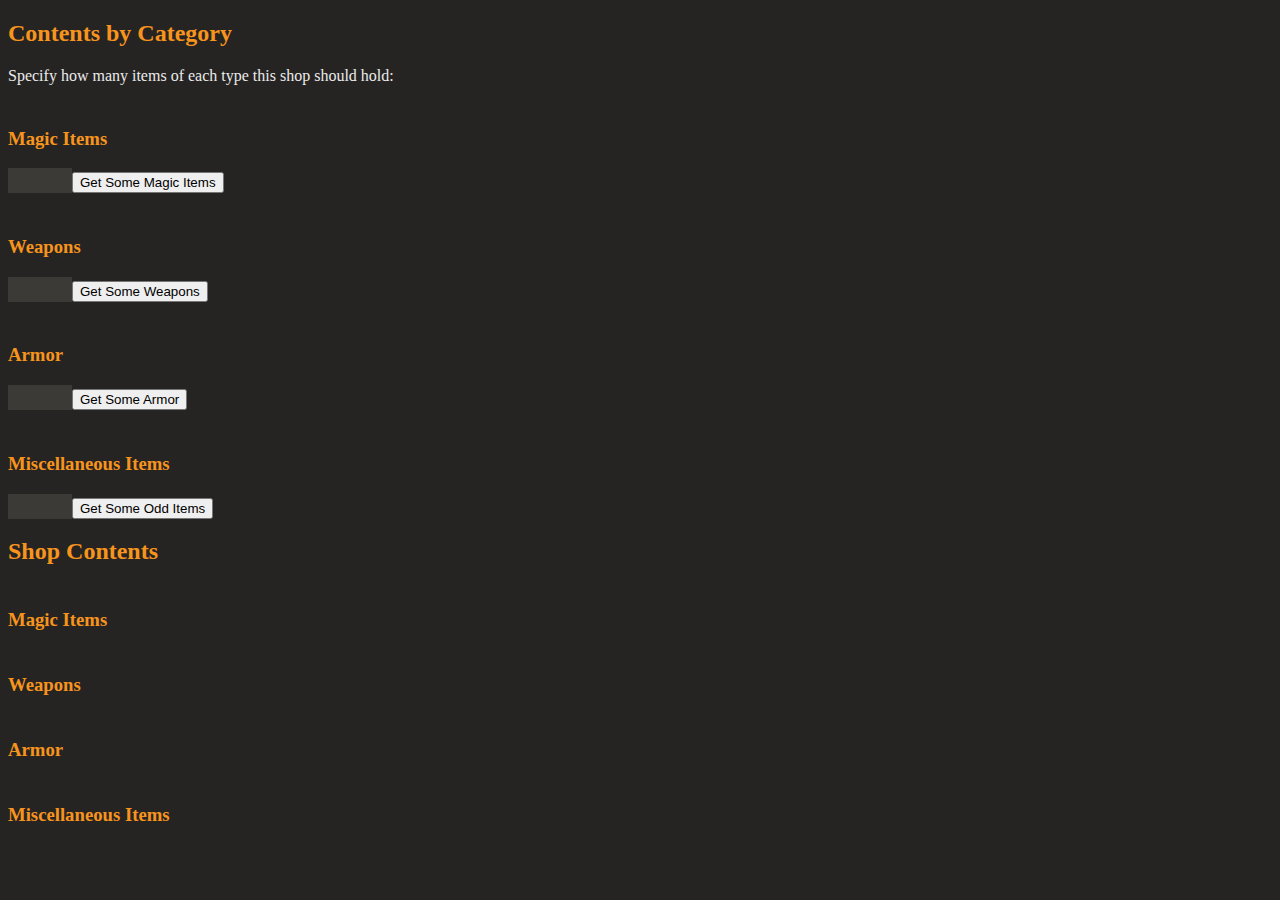
==== index.html @ 0c411449 "clear boxes functions" ====
<!DOCTYPE html>
<html lang="en">
  <head>
    <title>Shop Generator</title>
    <meta charset="UTF-8" />
    <meta name="viewport" content="width=device-width, initial-scale=1" />
    <link rel="stylesheet" href="styles.css" />
  </head>
  <body>
    <div class="container">

      <div class="container-cards">
          <div class="section category">
              <div class="byCategory">
                  <h2>Contents by Category</h2>
                  <div>
                      <p>Specify how many items of each type this shop should hold:</p>
                      <h3>Magic Items</h3>
                      <input type="number" class="numberInput" id="mItems" name="mItems" min="2" max="5"><button class="btn submitMagic">Get Some Magic Items</button>
  
                      <h3>Weapons</h3>
                      <input type="number" class="numberInput" id="weaponInput" name="weaponInput" min="2" max="5"><button class="btn submitWeapons">Get Some Weapons</button>
                      <h3>Armor</h3>
                      <input type="number" class="numberInput" id="armorInput" name="armorInput" min="2" max="5"><button class="btn submitArmor">Get Some Armor</button>
                      <h3>Miscellaneous Items</h3>
                      <input type="number" class="numberInput" id="miscItems" name="miscItems" min="2" max="5"><button class="btn submitMisc">Get Some Odd Items</button>
                     
                  </div>
              </div>
         
          </div>
  <div class="container-cards">
  <div class="section category">
              
  <section class="shopDetail byCategory">
  <h2>Shop Contents</h2>
  <h3>Magic Items</h3>
  
  <div id="magicOutput" class="output"></div>
  <h3>Weapons</h3>
  <div id="weaponOutput" class="output"></div>
  
  <h3>Armor</h3>
  
  <div id="armorOutput" class="output"></div>
  <h3>Miscellaneous Items</h3>
  
  <div id="miscOutput" class="output"></div>
  </section>
          </div>
  </div></div>    </div>
</body>
<script src="main.js"></script>
</html>
---- styles.css ----
body{
  background-color: #252422;
}
h1, h2, h3{
	color: #F7941D;	
}
.et_fixed_nav #main-header {
  background-color:black;
  color:gold;
}
#top-menu a {
  color:grey
}
#top-menu a:hover{
  color:white;
  transition:0.4s ease-in;
}
#top-menu li.current-menu-item > a {
  color: gold;
}
#main-content{
  background-color: black;
}
.et_pb_column {
	background: black;
	padding: 1em;
	border: 1.5px solid gold;
	color: white;
}
.et_pb_column:hover{
  border: 2px solid white;
  border-radius: 10px;
  transition: 0.2s ease-in;
}
.et_pb_team_member_description h4 {
  color: gold;
}
.et_pb_fullwidth_header .et_pb_fullwidth_header_container.left .header-content {
  	text-align: left;
	margin-top: 8rem;
}
.et_header_style_left #et-top-navigation {
  padding-top: 95px;
}
#left-area .post-meta a {
	color: gold;
	opacity: 98%;
}
#logo {
  vertical-align: bottom;
}
#left-area{
	background: #252422;
    padding: 20px;
	color: #ebebeb;
}
.entry-title{
	color: #F7941D;
}
.post-meta{
	color:white;
	opacity: 50%; 
}
form a {
	color: gold;
	opacity: 98%;
}
form textarea{
	background: #ebebeb;
	border-radius: 5px;
	color: black;
}
#commentform textarea{
	color:black;
}
#commentform textarea:inactive{
	color:#999;
}
.form-submit .et_pb_button {
	border: 1.5px solid gold;
	color: gold;
}
.form-submit .et_pb_button:hover {
  border: 2px solid white;
  border-radius: 10px;
  transition: 0.2s ease-in;
}
.et-search-form input{
  background: #ebebeb;
	border-radius: 5px;
	color: black; 
}
ur-frontend-form {
	border: unset;
}
/* npc gen styling */
.et_builder_inner_content {
  background: #252422;
  scroll-behavior: smooth;
}
p.entry-content {
	color: #ebebeb;
}
body.entry-content,
button.entry-content,
.btn.entry-content  {
  margin: 0;
  padding: 0;
  color: white;
  font-size: 0.9rem;
}
body.entry-content,
p.entry-content,
span.entry-content  {
  text-align: left;
  line-height: 1.7;
}
h2.entry-content  {
  font-size: 1.8rem;
  display: inline;
  padding: 3px;
  animation: moveInFromTop 3s;
	color:white;
}

.fullname  {
  text-align: center;
}

.entry-content h1 ,
.entry-content h3  {
  font-size: 1.3rem;
  text-align: center;
  letter-spacing: 0.1rem;
  animation: moveInFromTop 3s;
	color:white;
}
.entry-content .container {
  display: flex;
  flex-direction: column;
  min-width: 100vw;
}

.entry-content .top,
.entry-content .container-cards  {
  display: flex;
  flex-direction: row;
  gap: 1em;
  margin: 0 auto;
  padding: 0;
  justify-content: center;
  align-items: center;
}

.entry-content .top   {
  padding-left: 2em;
  padding-right: 2em;
  margin-top: 1em;
  margin-bottom: 0em;
}
.entry-content .container-cards   {
  padding: 1em;
  margin: 0 auto;
}

.entry-content .section {
  background-color: rgb(255, 251, 240, 0.1);
  border-radius: 5px;
  padding: 2em;
  max-width: 30em;
  min-width: 25em;
  height: 45em;
}

.entry-content .about {
  display: flex;
  flex-direction: column;
  justify-content: space-between;
  align-items: left;
}

.entry-content .ability-personality {
  display: flex;
  flex-direction: column;
  justify-content: space-between;
  padding-top: 2em;
  gap: 1em;
}
 .entry-content .beliefs-alignment {
  display: flex;
  flex-direction: column;
  justify-content: space-between;
}

.entry-content .subsection {
  display: flex;
  flex-direction: column;
}
.entry-content button.btn,
button.submitCategory {
  border: 0;
  border-radius: 5px;
  border: 1.5px solid gold;
	background-color: rgb(255, 251, 240, 0.1);
	color: gold;
  font-size: 0.9rem;
  transition-duration: 0.5s;
  cursor: pointer;
  padding: 0.5em;
}

.entry-content button.btn:hover,
button.submitCategory:hover {
  background: linear-gradient(to right, #db5520, #df4a30);
}

.entry-content button.generate {
  min-width: 8em;
  height: 3em;
}

.entry-content button.randomize,
button.submitCategory {
  min-width: 8em;
  height: 3em;
}
.entry-content button.align {
  width: 25%;
  height: 30%;
  background-color: rgb(255, 251, 240, 0.1);
}

.entry-content button.align:focus,
button.submitCategory:focus {
  background: #b93500;
  border: 1px solid white;
}

.entry-content button.align:hover {
  background: linear-gradient(to right, #db5520, #df4a30);
  width: 28%;
  height: 33%;
}

#name {
  text-align: center;
  margin: 0;
  line-height: 1.3;
  display: block;
}

.entry-content .info {
  display: block;
	padding:1rem;
}

.entry-content .labels {
  font-weight: 600;
  color: #eb5e28;
  letter-spacing: 0.1rem;
}

.entry-content span {
  color: white;
  font-weight: 100;
}

.entry-content .ability-personality {
  min-width: 20em;
  display: flex;
  flex-direction: column;
  padding-top: 2em;
  gap: 1em;
}

.entry-content .personality,
.plot-hook {
  display: inline-block;
}

.entry-content .generate {
  height: 60px;
}

.entry-content .ability-scores-row {
  display: flex;
  flex-direction: row;
  justify-content: space-around;
	padding: 2rem;
}

.entry-content .ability-scores-column {
  display: flex;
  flex-direction: column;
}
.entry-content .ability-scores-column p {
  font-weight: 800;
  font-size: 1.2rem;
  color: #ff986f;
  line-height: 0.2rem;
  letter-spacing: 0.1rem;
}

.alignments {
  display: flex;
  flex-wrap: wrap;
  gap: 0.5em;
  justify-content: center;
  font-size: 0.9rem;
}

.entry-content .personality,
.entry-content .plot-hook {
  text-align: left;
}

.entry-content .alignment {
  gap: 1em;
}

.entry-content #alignment {
  padding-top: 3em;
  color: #ff986f;
  font-size: 1.3rem;
  letter-spacing: 0.3rem;
}

.entry-content .beliefs {
  overflow-y: scroll;
  overflow-x: hidden;
  height: 95%;
  padding: 2em;
  padding-top: 0;
	color: #ebebeb;
}
::-webkit-scrollbar {
  width: 3px;
}

::-webkit-scrollbar-track {
  background: #f1f1f1;
}

::-webkit-scrollbar-thumb {
  background: #888;
}
::-webkit-scrollbar-thumb:hover {
  background: #555;
}
.entry-content a {
  color: #eb5e28;
  text-decoration: none;
}
@keyframes moveInFromTop {
  0% {
    opacity: 0;
    transform: translateY(-20px);
  }

  100% {
    opacity: 1;
    transform: translate(0);
  }
}
@media (max-width: 1255px) {
  .entry-content .section {
    width: 15em;
    height: 65em;
    padding: 3em;
    gap: 1em;
  }
}

@media (max-width: 1060px) {
  .entry-content .container-cards {
    display: flex;
    flex-direction: column;
  }

  .entry-content .section {
    width: 93vw;
    height: 52em;
    padding: 2em;
    gap: 1em;
  }

  .entry-content body {
    font-size: 1.1rem;
    text-align: center;
  }

  .entry-content .ability-scores-column p {
    font-size: 1.4rem;
  }

  .entry-content #alignment {
    padding: 2em;
  }
}
@media (max-width: 600px) {
  .entry-content .container {
    width: 100vw;
    margin: 0 auto;
  }
  .entry-content .section {
    min-width: 93vw;
    min-height: 55em;
    margin: 0 auto;
  }

  .entry-content body {
    text-align: left;
    font-size: 1rem;
  }

  .entry-content .appearance {
    overflow-y: scroll;
    overflow-x: hidden;
    height: 105%;
    padding: 2em;
    padding-top: 0;
  }

  ::-webkit-scrollbar {
    width: 2px;
  }

  ::-webkit-scrollbar-track {
    background: #f1f1f1;
  }

  ::-webkit-scrollbar-thumb {
    background: #888;
  }

  ::-webkit-scrollbar-thumb:hover {
    background: #555;
  }
}
@media (max-width: 420px) {
  .entry-content h1 {
    font-size: 0.9rem;
  }

  .entry-content .section {
    margin: 0 auto;
    height: 53em;
  }

  .entry-content .top {
    margin: 1em;
    margin-bottom: 0;
    padding: 0;
  }

  .entry-content .ability-scores-column p {
    font-size: 1.2rem;
  }

  .entry-content .appearance {
    padding: 1em;
  }
}
.category {
	max-height: 45rem;
}
.byCategory h3{
	text-align: left;
	padding-top:1.5rem;
}
.byCategory p {
	color: #ebebeb;
}
input.numberInput{
	background-color:rgb(255, 251, 240, 0.1);
	color: #ebebeb;
	border:none;
  min-width:60px;
	text-align:center;
	font-size:20px;
}
button.submitCategory{
	margin-top: .5rem;
}
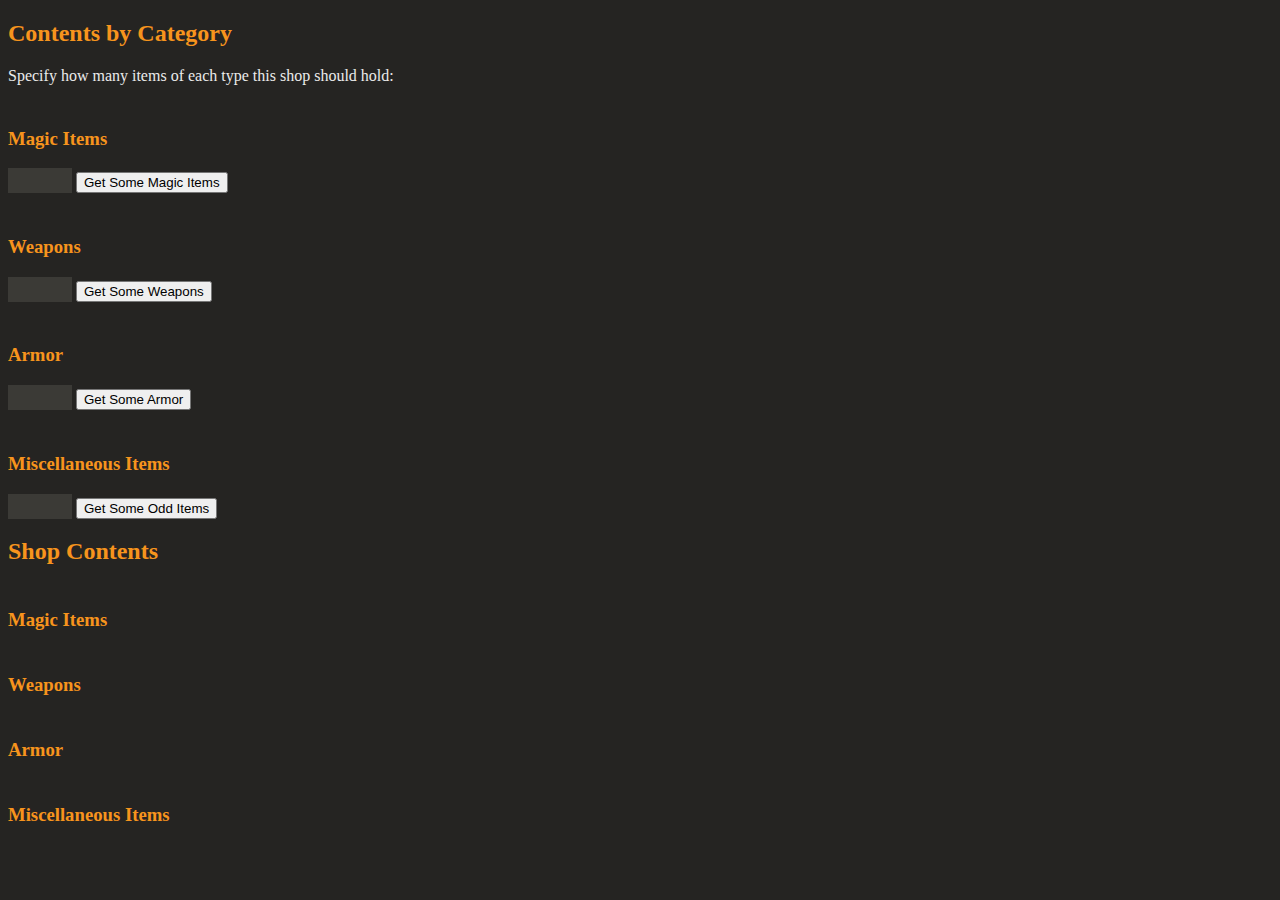
==== commit 9a4d55fb: "clear boxes" ====
--- a/index.html
+++ b/index.html
@@ -16,14 +16,18 @@
                   <div>
                       <p>Specify how many items of each type this shop should hold:</p>
                       <h3>Magic Items</h3>
-                      <input type="number" class="numberInput" id="mItems" name="mItems" min="2" max="5"><button class="btn submitMagic">Get Some Magic Items</button>
+                      <input type="number" class="numberInput" id="mItems" name="mItems" min="2" max="5">
+                      <button class="btn submitMagic" onclick="clearMagic()">Get Some Magic Items</button>
   
                       <h3>Weapons</h3>
-                      <input type="number" class="numberInput" id="weaponInput" name="weaponInput" min="2" max="5"><button class="btn submitWeapons">Get Some Weapons</button>
+                      <input type="number" class="numberInput" id="weaponInput" name="weaponInput" min="2" max="5">
+                      <button class="btn submitWeapons" onclick="clearMagic()">Get Some Weapons</button>
                       <h3>Armor</h3>
-                      <input type="number" class="numberInput" id="armorInput" name="armorInput" min="2" max="5"><button class="btn submitArmor">Get Some Armor</button>
+                      <input type="number" class="numberInput" id="armorInput" name="armorInput" min="2" max="5">
+                      <button class="btn submitArmor" onclick="clearMagic()">Get Some Armor</button>
                       <h3>Miscellaneous Items</h3>
-                      <input type="number" class="numberInput" id="miscItems" name="miscItems" min="2" max="5"><button class="btn submitMisc">Get Some Odd Items</button>
+                      <input type="number" class="numberInput" id="miscItems" name="miscItems" min="2" max="5">
+                      <button class="btn submitMisc" onclick="clearMagic()">Get Some Odd Items</button>
                      
                   </div>
               </div>
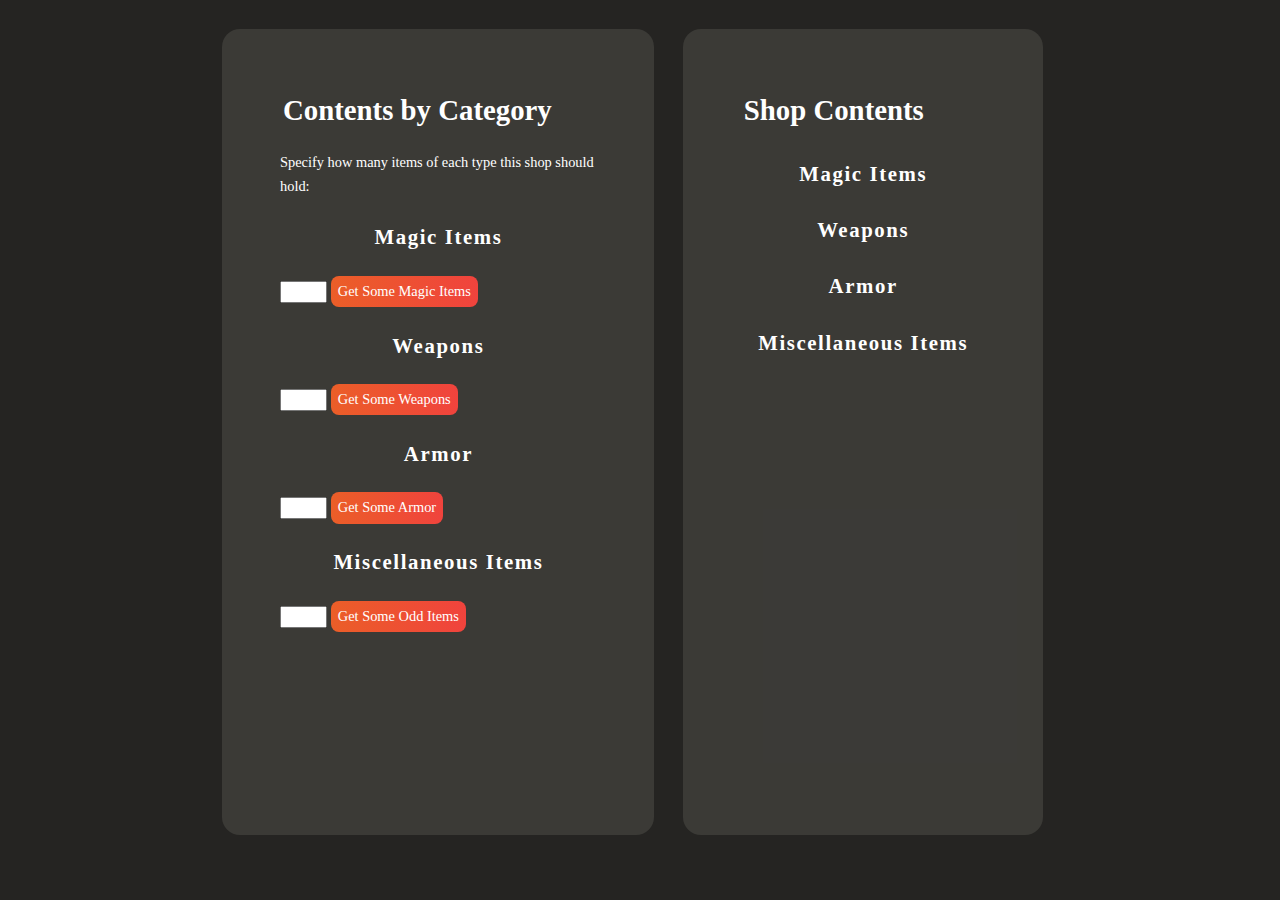
==== commit 44697e77: "clear boxes" ====
--- a/index.html
+++ b/index.html
@@ -21,13 +21,13 @@
   
                       <h3>Weapons</h3>
                       <input type="number" class="numberInput" id="weaponInput" name="weaponInput" min="2" max="5">
-                      <button class="btn submitWeapons" onclick="clearMagic()">Get Some Weapons</button>
+                      <button class="btn submitWeapons" onclick="clearWeapons()">Get Some Weapons</button>
                       <h3>Armor</h3>
                       <input type="number" class="numberInput" id="armorInput" name="armorInput" min="2" max="5">
-                      <button class="btn submitArmor" onclick="clearMagic()">Get Some Armor</button>
+                      <button class="btn submitArmor" onclick="clearArmor()">Get Some Armor</button>
                       <h3>Miscellaneous Items</h3>
                       <input type="number" class="numberInput" id="miscItems" name="miscItems" min="2" max="5">
-                      <button class="btn submitMisc" onclick="clearMagic()">Get Some Odd Items</button>
+                      <button class="btn submitMisc" onclick="clearMisc()">Get Some Odd Items</button>
                      
                   </div>
               </div>
--- a/styles.css
+++ b/styles.css
@@ -1,148 +1,60 @@
-body{
+*,
+*::before,
+*::after {
+  box-sizing: border-box;
+  font-family: "Poppins";
+}
+
+html {
   background-color: #252422;
-}
-h1, h2, h3{
-	color: #F7941D;	
-}
-.et_fixed_nav #main-header {
-  background-color:black;
-  color:gold;
-}
-#top-menu a {
-  color:grey
-}
-#top-menu a:hover{
-  color:white;
-  transition:0.4s ease-in;
-}
-#top-menu li.current-menu-item > a {
-  color: gold;
-}
-#main-content{
-  background-color: black;
-}
-.et_pb_column {
-	background: black;
-	padding: 1em;
-	border: 1.5px solid gold;
-	color: white;
-}
-.et_pb_column:hover{
-  border: 2px solid white;
-  border-radius: 10px;
-  transition: 0.2s ease-in;
-}
-.et_pb_team_member_description h4 {
-  color: gold;
-}
-.et_pb_fullwidth_header .et_pb_fullwidth_header_container.left .header-content {
-  	text-align: left;
-	margin-top: 8rem;
-}
-.et_header_style_left #et-top-navigation {
-  padding-top: 95px;
-}
-#left-area .post-meta a {
-	color: gold;
-	opacity: 98%;
-}
-#logo {
-  vertical-align: bottom;
-}
-#left-area{
-	background: #252422;
-    padding: 20px;
-	color: #ebebeb;
-}
-.entry-title{
-	color: #F7941D;
-}
-.post-meta{
-	color:white;
-	opacity: 50%; 
-}
-form a {
-	color: gold;
-	opacity: 98%;
-}
-form textarea{
-	background: #ebebeb;
-	border-radius: 5px;
-	color: black;
-}
-#commentform textarea{
-	color:black;
-}
-#commentform textarea:inactive{
-	color:#999;
-}
-.form-submit .et_pb_button {
-	border: 1.5px solid gold;
-	color: gold;
-}
-.form-submit .et_pb_button:hover {
-  border: 2px solid white;
-  border-radius: 10px;
-  transition: 0.2s ease-in;
-}
-.et-search-form input{
-  background: #ebebeb;
-	border-radius: 5px;
-	color: black; 
-}
-ur-frontend-form {
-	border: unset;
-}
-/* npc gen styling */
-.et_builder_inner_content {
-  background: #252422;
   scroll-behavior: smooth;
 }
-p.entry-content {
-	color: #ebebeb;
-}
-body.entry-content,
-button.entry-content,
-.btn.entry-content  {
+
+body,
+button,
+.btn {
   margin: 0;
   padding: 0;
   color: white;
   font-size: 0.9rem;
 }
-body.entry-content,
-p.entry-content,
-span.entry-content  {
+
+body,
+p,
+span {
   text-align: left;
   line-height: 1.7;
 }
-h2.entry-content  {
+
+h2 {
   font-size: 1.8rem;
   display: inline;
   padding: 3px;
   animation: moveInFromTop 3s;
-	color:white;
-}
-
-.fullname  {
+}
+
+.fullname {
   text-align: center;
 }
 
-.entry-content h1 ,
-.entry-content h3  {
+h1,
+h3 {
   font-size: 1.3rem;
   text-align: center;
   letter-spacing: 0.1rem;
   animation: moveInFromTop 3s;
-	color:white;
-}
-.entry-content .container {
+}
+
+/*  section boxes  */
+
+.container {
   display: flex;
   flex-direction: column;
   min-width: 100vw;
 }
 
-.entry-content .top,
-.entry-content .container-cards  {
+.top,
+.container-cards {
   display: flex;
   flex-direction: row;
   gap: 1em;
@@ -152,96 +64,99 @@
   align-items: center;
 }
 
-.entry-content .top   {
+.top {
   padding-left: 2em;
   padding-right: 2em;
   margin-top: 1em;
   margin-bottom: 0em;
 }
-.entry-content .container-cards   {
+
+.container-cards {
   padding: 1em;
   margin: 0 auto;
 }
 
-.entry-content .section {
+.section {
   background-color: rgb(255, 251, 240, 0.1);
-  border-radius: 5px;
-  padding: 2em;
+  border-radius: 18px;
+  padding: 4em;
   max-width: 30em;
   min-width: 25em;
-  height: 45em;
-}
-
-.entry-content .about {
+  height: 56em;
+}
+
+.about {
   display: flex;
   flex-direction: column;
   justify-content: space-between;
   align-items: left;
 }
 
-.entry-content .ability-personality {
+.ability-personality {
   display: flex;
   flex-direction: column;
   justify-content: space-between;
   padding-top: 2em;
   gap: 1em;
 }
- .entry-content .beliefs-alignment {
+
+.beliefs-alignment {
   display: flex;
   flex-direction: column;
   justify-content: space-between;
 }
 
-.entry-content .subsection {
-  display: flex;
-  flex-direction: column;
-}
-.entry-content button.btn,
-button.submitCategory {
+.subsection {
+  display: flex;
+  flex-direction: column;
+}
+
+/* button all */
+button.btn {
   border: 0;
-  border-radius: 5px;
-  border: 1.5px solid gold;
-	background-color: rgb(255, 251, 240, 0.1);
-	color: gold;
+  border-radius: 8px;
+  background: linear-gradient(to right, #eb5e28, #f0433d);
   font-size: 0.9rem;
   transition-duration: 0.5s;
   cursor: pointer;
   padding: 0.5em;
 }
 
-.entry-content button.btn:hover,
-button.submitCategory:hover {
+button.btn:hover {
   background: linear-gradient(to right, #db5520, #df4a30);
 }
 
-.entry-content button.generate {
+/* button generate */
+button.generate {
   min-width: 8em;
-  height: 3em;
-}
-
-.entry-content button.randomize,
-button.submitCategory {
+  height: 5em;
+}
+
+/* button randomize */
+button.randomize {
   min-width: 8em;
-  height: 3em;
-}
-.entry-content button.align {
-  width: 25%;
-  height: 30%;
-  background-color: rgb(255, 251, 240, 0.1);
-}
-
-.entry-content button.align:focus,
-button.submitCategory:focus {
+  height: 5em;
+}
+
+/* small buttons */
+button.align {
+  width: 30%;
+  height: 40%;
+  background: #eb5e28;
+}
+
+button.align:focus {
   background: #b93500;
   border: 1px solid white;
 }
 
-.entry-content button.align:hover {
-  background: linear-gradient(to right, #db5520, #df4a30);
-  width: 28%;
-  height: 33%;
-}
-
+button.align:hover {
+  background: #b93500;
+  width: 32%;
+  height: 40%;
+}
+
+/*  left section  */
 #name {
   text-align: center;
   margin: 0;
@@ -249,23 +164,24 @@
   display: block;
 }
 
-.entry-content .info {
+.info {
   display: block;
-	padding:1rem;
-}
-
-.entry-content .labels {
+}
+
+.labels {
   font-weight: 600;
   color: #eb5e28;
   letter-spacing: 0.1rem;
 }
 
-.entry-content span {
+span {
   color: white;
   font-weight: 100;
 }
 
-.entry-content .ability-personality {
+/*  middle section  */
+
+.ability-personality {
   min-width: 20em;
   display: flex;
   flex-direction: column;
@@ -273,27 +189,26 @@
   gap: 1em;
 }
 
-.entry-content .personality,
+.personality,
 .plot-hook {
   display: inline-block;
 }
 
-.entry-content .generate {
+.generate {
   height: 60px;
 }
 
-.entry-content .ability-scores-row {
+.ability-scores-row {
   display: flex;
   flex-direction: row;
   justify-content: space-around;
-	padding: 2rem;
-}
-
-.entry-content .ability-scores-column {
-  display: flex;
-  flex-direction: column;
-}
-.entry-content .ability-scores-column p {
+}
+
+.ability-scores-column {
+  display: flex;
+  flex-direction: column;
+}
+.ability-scores-column p {
   font-weight: 800;
   font-size: 1.2rem;
   color: #ff986f;
@@ -309,29 +224,31 @@
   font-size: 0.9rem;
 }
 
-.entry-content .personality,
-.entry-content .plot-hook {
+.personality,
+.plot-hook {
   text-align: left;
 }
 
-.entry-content .alignment {
+/*  right section  */
+
+.alignment {
   gap: 1em;
 }
 
-.entry-content #alignment {
+#alignment {
   padding-top: 3em;
   color: #ff986f;
   font-size: 1.3rem;
   letter-spacing: 0.3rem;
 }
 
-.entry-content .beliefs {
+/* scroll bar */
+.beliefs {
   overflow-y: scroll;
   overflow-x: hidden;
   height: 95%;
   padding: 2em;
   padding-top: 0;
-	color: #ebebeb;
 }
 ::-webkit-scrollbar {
   width: 3px;
@@ -344,13 +261,31 @@
 ::-webkit-scrollbar-thumb {
   background: #888;
 }
+
 ::-webkit-scrollbar-thumb:hover {
   background: #555;
 }
-.entry-content a {
+
+/* copyright */
+.copyright {
+  display: flex;
+  align-items: center;
+  font-size: 0.8rem;
+  justify-content: center;
+  gap: 0.4em;
+}
+
+a {
   color: #eb5e28;
   text-decoration: none;
 }
+
+#returnToTop {
+  display: none;
+  margin: 0 auto;
+}
+
+/* animation */
 @keyframes moveInFromTop {
   0% {
     opacity: 0;
@@ -362,8 +297,11 @@
     transform: translate(0);
   }
 }
+
+/* media queries */
+
 @media (max-width: 1255px) {
-  .entry-content .section {
+  .section {
     width: 15em;
     height: 65em;
     padding: 3em;
@@ -372,48 +310,65 @@
 }
 
 @media (max-width: 1060px) {
-  .entry-content .container-cards {
+  .container-cards {
     display: flex;
     flex-direction: column;
   }
 
-  .entry-content .section {
+  .section {
     width: 93vw;
     height: 52em;
     padding: 2em;
     gap: 1em;
   }
 
-  .entry-content body {
+  body {
     font-size: 1.1rem;
     text-align: center;
   }
 
-  .entry-content .ability-scores-column p {
+  .ability-scores-column p {
     font-size: 1.4rem;
   }
 
-  .entry-content #alignment {
-    padding: 2em;
-  }
-}
+  #alignment {
+    padding-top: 3.5em;
+  }
+
+  #returnToTop {
+    display: flex;
+    justify-content: center;
+    align-items: center;
+    width: 35%;
+    height: 3em;
+    border: 2px solid #a1a1a1;
+    background: none;
+    margin-bottom: 1em;
+    margin-top: 0.2em;
+  }
+
+  #returnToTop:hover {
+    border: 2px solid #fa5b33;
+  }
+}
+
 @media (max-width: 600px) {
-  .entry-content .container {
+  .container {
     width: 100vw;
     margin: 0 auto;
   }
-  .entry-content .section {
+  .section {
     min-width: 93vw;
     min-height: 55em;
     margin: 0 auto;
   }
 
-  .entry-content body {
+  body {
     text-align: left;
     font-size: 1rem;
   }
 
-  .entry-content .appearance {
+  .appearance {
     overflow-y: scroll;
     overflow-x: hidden;
     height: 105%;
@@ -437,48 +392,28 @@
     background: #555;
   }
 }
+
 @media (max-width: 420px) {
-  .entry-content h1 {
+  h1 {
     font-size: 0.9rem;
   }
 
-  .entry-content .section {
+  .section {
     margin: 0 auto;
     height: 53em;
   }
 
-  .entry-content .top {
+  .top {
     margin: 1em;
     margin-bottom: 0;
     padding: 0;
   }
 
-  .entry-content .ability-scores-column p {
+  .ability-scores-column p {
     font-size: 1.2rem;
   }
 
-  .entry-content .appearance {
+  .appearance {
     padding: 1em;
   }
-}
-.category {
-	max-height: 45rem;
-}
-.byCategory h3{
-	text-align: left;
-	padding-top:1.5rem;
-}
-.byCategory p {
-	color: #ebebeb;
-}
-input.numberInput{
-	background-color:rgb(255, 251, 240, 0.1);
-	color: #ebebeb;
-	border:none;
-  min-width:60px;
-	text-align:center;
-	font-size:20px;
-}
-button.submitCategory{
-	margin-top: .5rem;
-}
+}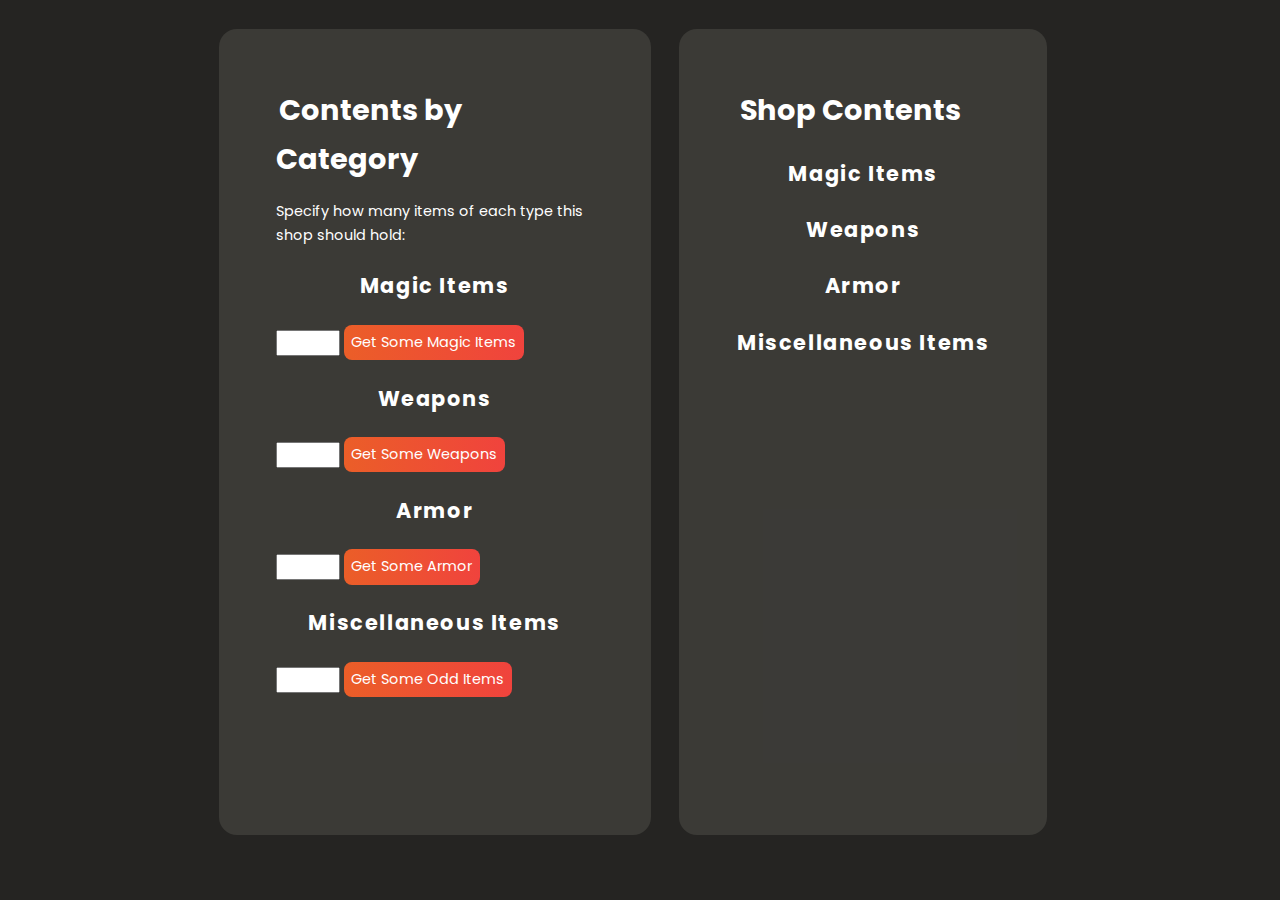
==== commit f921cd02: "attached font-styles" ====
--- a/index.html
+++ b/index.html
@@ -5,6 +5,10 @@
     <meta charset="UTF-8" />
     <meta name="viewport" content="width=device-width, initial-scale=1" />
     <link rel="stylesheet" href="styles.css" />
+    <link
+    rel="stylesheet"
+    href="https://fonts.googleapis.com/css?family=Poppins"
+  />
   </head>
   <body>
     <div class="container">
@@ -40,16 +44,24 @@
   <h2>Shop Contents</h2>
   <h3>Magic Items</h3>
   
-  <div id="magicOutput" class="output"></div>
+  <div id="magicOutput" class="output">
+    <ul id="moutputUl" class="outputUl"></ul>
+  </div>
   <h3>Weapons</h3>
-  <div id="weaponOutput" class="output"></div>
+  <div id="weaponOutput" class="output">
+    <ul id="wOutputUl" class="outputUl"></ul>
+  </div>
   
   <h3>Armor</h3>
   
-  <div id="armorOutput" class="output"></div>
+  <div id="armorOutput" class="output">
+    <ul id="aOutputUl" class="outputUl"></ul>
+  </div>
   <h3>Miscellaneous Items</h3>
   
-  <div id="miscOutput" class="output"></div>
+  <div id="miscOutput" class="output">
+    <ul id="miOutputUl" class="outputUl"></ul>
+  </div>
   </section>
           </div>
   </div></div>    </div>
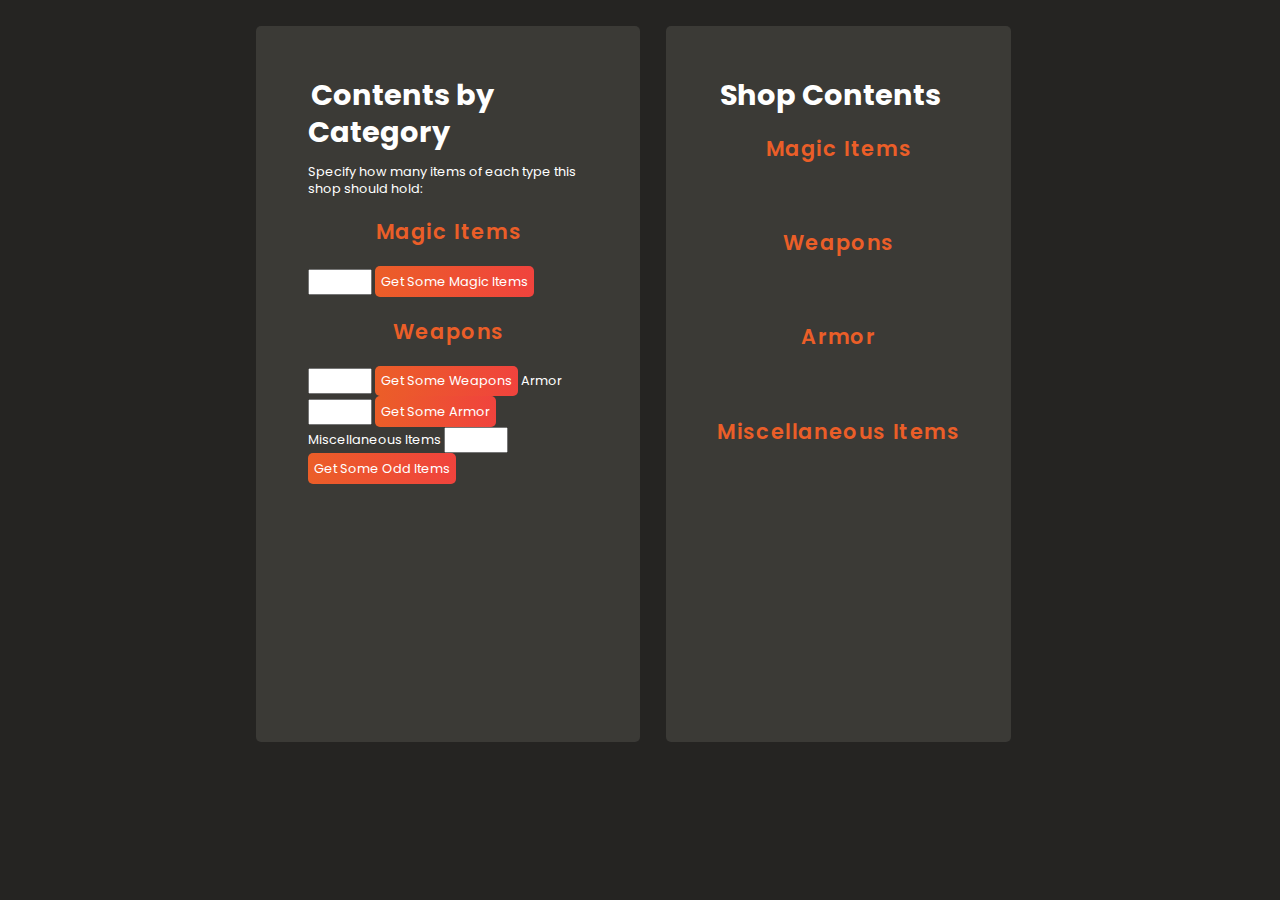
==== commit c053d131: "more styling updates" ====
--- a/index.html
+++ b/index.html
@@ -19,17 +19,17 @@
                   <h2>Contents by Category</h2>
                   <div>
                       <p>Specify how many items of each type this shop should hold:</p>
-                      <h3>Magic Items</h3>
+                      <h3 class="labels">Magic Items</h3>
                       <input type="number" class="numberInput" id="mItems" name="mItems" min="2" max="5">
                       <button class="btn submitMagic" onclick="clearMagic()">Get Some Magic Items</button>
   
-                      <h3>Weapons</h3>
+                      <h3 class="labels">Weapons</h3>
                       <input type="number" class="numberInput" id="weaponInput" name="weaponInput" min="2" max="5">
                       <button class="btn submitWeapons" onclick="clearWeapons()">Get Some Weapons</button>
-                      <h3>Armor</h3>
+                      <h3class="labels">Armor</h3>
                       <input type="number" class="numberInput" id="armorInput" name="armorInput" min="2" max="5">
                       <button class="btn submitArmor" onclick="clearArmor()">Get Some Armor</button>
-                      <h3>Miscellaneous Items</h3>
+                      <h3class="labels">Miscellaneous Items</h3>
                       <input type="number" class="numberInput" id="miscItems" name="miscItems" min="2" max="5">
                       <button class="btn submitMisc" onclick="clearMisc()">Get Some Odd Items</button>
                      
@@ -42,22 +42,22 @@
               
   <section class="shopDetail byCategory">
   <h2>Shop Contents</h2>
-  <h3>Magic Items</h3>
+  <h3 class="labels">Magic Items</h3>
   
   <div id="magicOutput" class="output">
-    <ul id="moutputUl" class="outputUl"></ul>
+    <ul id="mOutputUl" class="outputUl"></ul>
   </div>
-  <h3>Weapons</h3>
+  <h3 class="labels">Weapons</h3>
   <div id="weaponOutput" class="output">
     <ul id="wOutputUl" class="outputUl"></ul>
   </div>
   
-  <h3>Armor</h3>
+  <h3 class="labels">Armor</h3>
   
   <div id="armorOutput" class="output">
     <ul id="aOutputUl" class="outputUl"></ul>
   </div>
-  <h3>Miscellaneous Items</h3>
+  <h3 class="labels">Miscellaneous Items</h3>
   
   <div id="miscOutput" class="output">
     <ul id="miOutputUl" class="outputUl"></ul>
--- a/styles.css
+++ b/styles.css
@@ -7,7 +7,6 @@
 
 html {
   background-color: #252422;
-  scroll-behavior: smooth;
 }
 
 body,
@@ -16,25 +15,20 @@
   margin: 0;
   padding: 0;
   color: white;
-  font-size: 0.9rem;
+  font-size: 0.8rem;
 }
 
 body,
 p,
 span {
   text-align: left;
-  line-height: 1.7;
+  line-height: 1.3;
 }
 
 h2 {
   font-size: 1.8rem;
   display: inline;
   padding: 3px;
-  animation: moveInFromTop 3s;
-}
-
-.fullname {
-  text-align: center;
 }
 
 h1,
@@ -42,7 +36,6 @@
   font-size: 1.3rem;
   text-align: center;
   letter-spacing: 0.1rem;
-  animation: moveInFromTop 3s;
 }
 
 /*  section boxes  */
@@ -51,6 +44,8 @@
   display: flex;
   flex-direction: column;
   min-width: 100vw;
+  gap: 1em;
+  padding: 0;
 }
 
 .top,
@@ -78,94 +73,27 @@
 
 .section {
   background-color: rgb(255, 251, 240, 0.1);
-  border-radius: 18px;
+  border-radius: 5px;
   padding: 4em;
   max-width: 30em;
   min-width: 25em;
   height: 56em;
 }
 
-.about {
-  display: flex;
-  flex-direction: column;
-  justify-content: space-between;
-  align-items: left;
-}
-
-.ability-personality {
-  display: flex;
-  flex-direction: column;
-  justify-content: space-between;
-  padding-top: 2em;
-  gap: 1em;
-}
-
-.beliefs-alignment {
-  display: flex;
-  flex-direction: column;
-  justify-content: space-between;
-}
-
-.subsection {
-  display: flex;
-  flex-direction: column;
-}
-
 /* button all */
 button.btn {
   border: 0;
-  border-radius: 8px;
+  border-radius: 5px;
   background: linear-gradient(to right, #eb5e28, #f0433d);
-  font-size: 0.9rem;
+  font-size: 0.8rem;
   transition-duration: 0.5s;
   cursor: pointer;
   padding: 0.5em;
+  justify-self: center;
 }
 
 button.btn:hover {
   background: linear-gradient(to right, #db5520, #df4a30);
-}
-
-/* button generate */
-button.generate {
-  min-width: 8em;
-  height: 5em;
-}
-
-/* button randomize */
-button.randomize {
-  min-width: 8em;
-  height: 5em;
-}
-
-/* small buttons */
-button.align {
-  width: 30%;
-  height: 40%;
-  background: #eb5e28;
-}
-
-button.align:focus {
-  background: #b93500;
-  border: 1px solid white;
-}
-
-button.align:hover {
-  background: #b93500;
-  width: 32%;
-  height: 40%;
-}
-
-/*  left section  */
-#name {
-  text-align: center;
-  margin: 0;
-  line-height: 1.3;
-  display: block;
-}
-
-.info {
-  display: block;
 }
 
 .labels {
@@ -179,123 +107,20 @@
   font-weight: 100;
 }
 
-/*  middle section  */
+input .numberInput {
+  background-color: #252422;
+  text-align: center;
+  color: #ebebeb;
+  max-width: fit-content;
+}
 
-.ability-personality {
-  min-width: 20em;
+div .output {
   display: flex;
   flex-direction: column;
-  padding-top: 2em;
-  gap: 1em;
+  justify-content: space-between;
 }
-
-.personality,
-.plot-hook {
-  display: inline-block;
-}
-
-.generate {
-  height: 60px;
-}
-
-.ability-scores-row {
-  display: flex;
-  flex-direction: row;
-  justify-content: space-around;
-}
-
-.ability-scores-column {
-  display: flex;
-  flex-direction: column;
-}
-.ability-scores-column p {
-  font-weight: 800;
-  font-size: 1.2rem;
-  color: #ff986f;
-  line-height: 0.2rem;
-  letter-spacing: 0.1rem;
-}
-
-.alignments {
-  display: flex;
-  flex-wrap: wrap;
-  gap: 0.5em;
-  justify-content: center;
-  font-size: 0.9rem;
-}
-
-.personality,
-.plot-hook {
-  text-align: left;
-}
-
-/*  right section  */
-
-.alignment {
-  gap: 1em;
-}
-
-#alignment {
-  padding-top: 3em;
-  color: #ff986f;
-  font-size: 1.3rem;
-  letter-spacing: 0.3rem;
-}
-
-/* scroll bar */
-.beliefs {
-  overflow-y: scroll;
-  overflow-x: hidden;
-  height: 95%;
-  padding: 2em;
-  padding-top: 0;
-}
-::-webkit-scrollbar {
-  width: 3px;
-}
-
-::-webkit-scrollbar-track {
-  background: #f1f1f1;
-}
-
-::-webkit-scrollbar-thumb {
-  background: #888;
-}
-
-::-webkit-scrollbar-thumb:hover {
-  background: #555;
-}
-
-/* copyright */
-.copyright {
-  display: flex;
-  align-items: center;
-  font-size: 0.8rem;
-  justify-content: center;
-  gap: 0.4em;
-}
-
-a {
-  color: #eb5e28;
-  text-decoration: none;
-}
-
-#returnToTop {
-  display: none;
-  margin: 0 auto;
-}
-
-/* animation */
-@keyframes moveInFromTop {
-  0% {
-    opacity: 0;
-    transform: translateY(-20px);
-  }
-
-  100% {
-    opacity: 1;
-    transform: translate(0);
-  }
+span .output_span {
+  padding: 1em;
 }
 
 /* media queries */
@@ -326,30 +151,6 @@
     font-size: 1.1rem;
     text-align: center;
   }
-
-  .ability-scores-column p {
-    font-size: 1.4rem;
-  }
-
-  #alignment {
-    padding-top: 3.5em;
-  }
-
-  #returnToTop {
-    display: flex;
-    justify-content: center;
-    align-items: center;
-    width: 35%;
-    height: 3em;
-    border: 2px solid #a1a1a1;
-    background: none;
-    margin-bottom: 1em;
-    margin-top: 0.2em;
-  }
-
-  #returnToTop:hover {
-    border: 2px solid #fa5b33;
-  }
 }
 
 @media (max-width: 600px) {
@@ -366,30 +167,6 @@
   body {
     text-align: left;
     font-size: 1rem;
-  }
-
-  .appearance {
-    overflow-y: scroll;
-    overflow-x: hidden;
-    height: 105%;
-    padding: 2em;
-    padding-top: 0;
-  }
-
-  ::-webkit-scrollbar {
-    width: 2px;
-  }
-
-  ::-webkit-scrollbar-track {
-    background: #f1f1f1;
-  }
-
-  ::-webkit-scrollbar-thumb {
-    background: #888;
-  }
-
-  ::-webkit-scrollbar-thumb:hover {
-    background: #555;
   }
 }
 
@@ -408,12 +185,4 @@
     margin-bottom: 0;
     padding: 0;
   }
-
-  .ability-scores-column p {
-    font-size: 1.2rem;
-  }
-
-  .appearance {
-    padding: 1em;
-  }
 }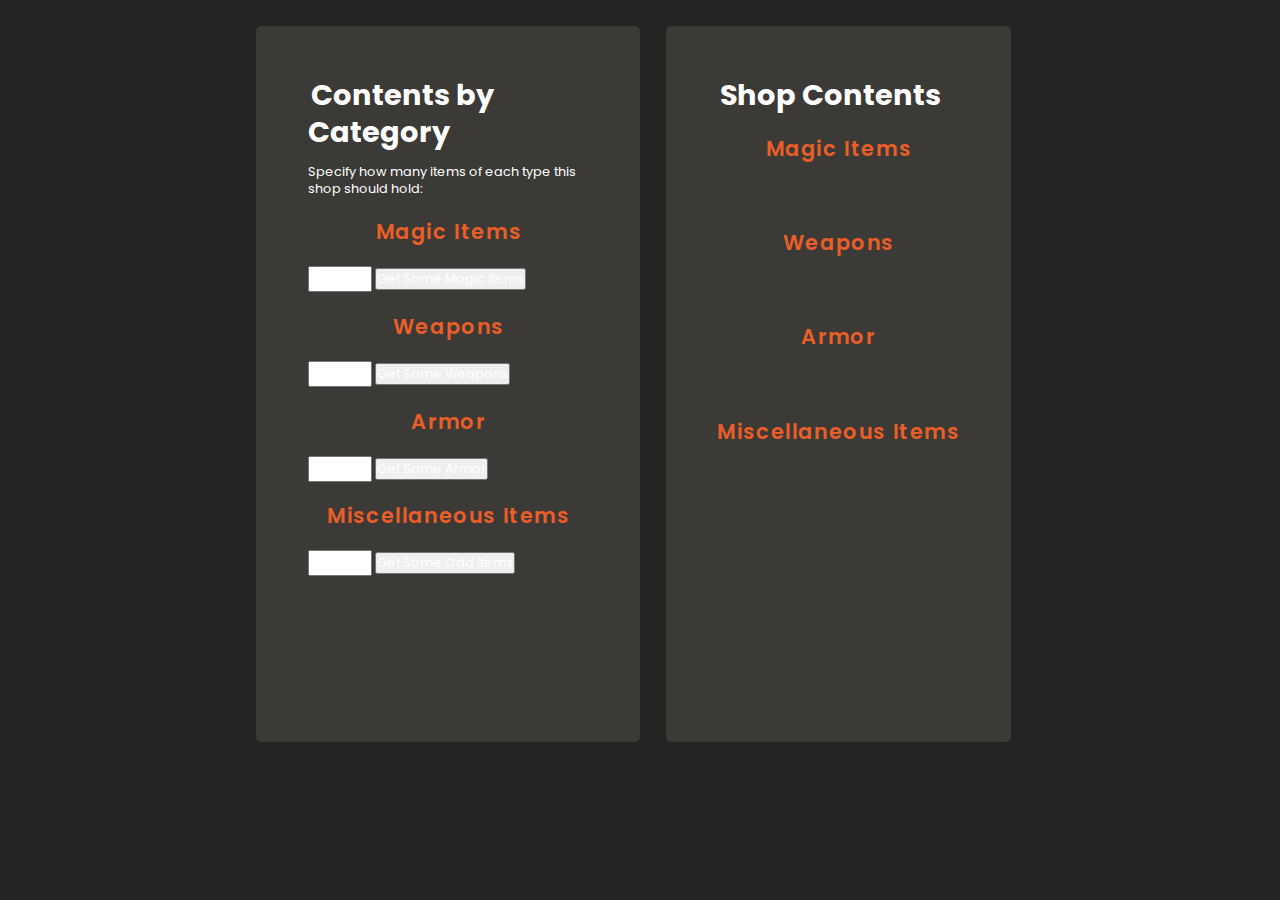
==== commit 7856df73: "h3 styling and button margins" ====
--- a/index.html
+++ b/index.html
@@ -26,10 +26,10 @@
                       <h3 class="labels">Weapons</h3>
                       <input type="number" class="numberInput" id="weaponInput" name="weaponInput" min="2" max="5">
                       <button class="btn submitWeapons" onclick="clearWeapons()">Get Some Weapons</button>
-                      <h3class="labels">Armor</h3>
+                      <h3 class="labels">Armor</h3>
                       <input type="number" class="numberInput" id="armorInput" name="armorInput" min="2" max="5">
                       <button class="btn submitArmor" onclick="clearArmor()">Get Some Armor</button>
-                      <h3class="labels">Miscellaneous Items</h3>
+                      <h3 class="labels">Miscellaneous Items</h3>
                       <input type="number" class="numberInput" id="miscItems" name="miscItems" min="2" max="5">
                       <button class="btn submitMisc" onclick="clearMisc()">Get Some Odd Items</button>
                      
--- a/styles.css
+++ b/styles.css
@@ -81,7 +81,7 @@
 }
 
 /* button all */
-button.btn {
+button .btn {
   border: 0;
   border-radius: 5px;
   background: linear-gradient(to right, #eb5e28, #f0433d);
@@ -89,10 +89,11 @@
   transition-duration: 0.5s;
   cursor: pointer;
   padding: 0.5em;
-  justify-self: center;
+  align-items: center;
+  margin: .5rem;
 }
 
-button.btn:hover {
+button .btn:hover {
   background: linear-gradient(to right, #db5520, #df4a30);
 }
 
